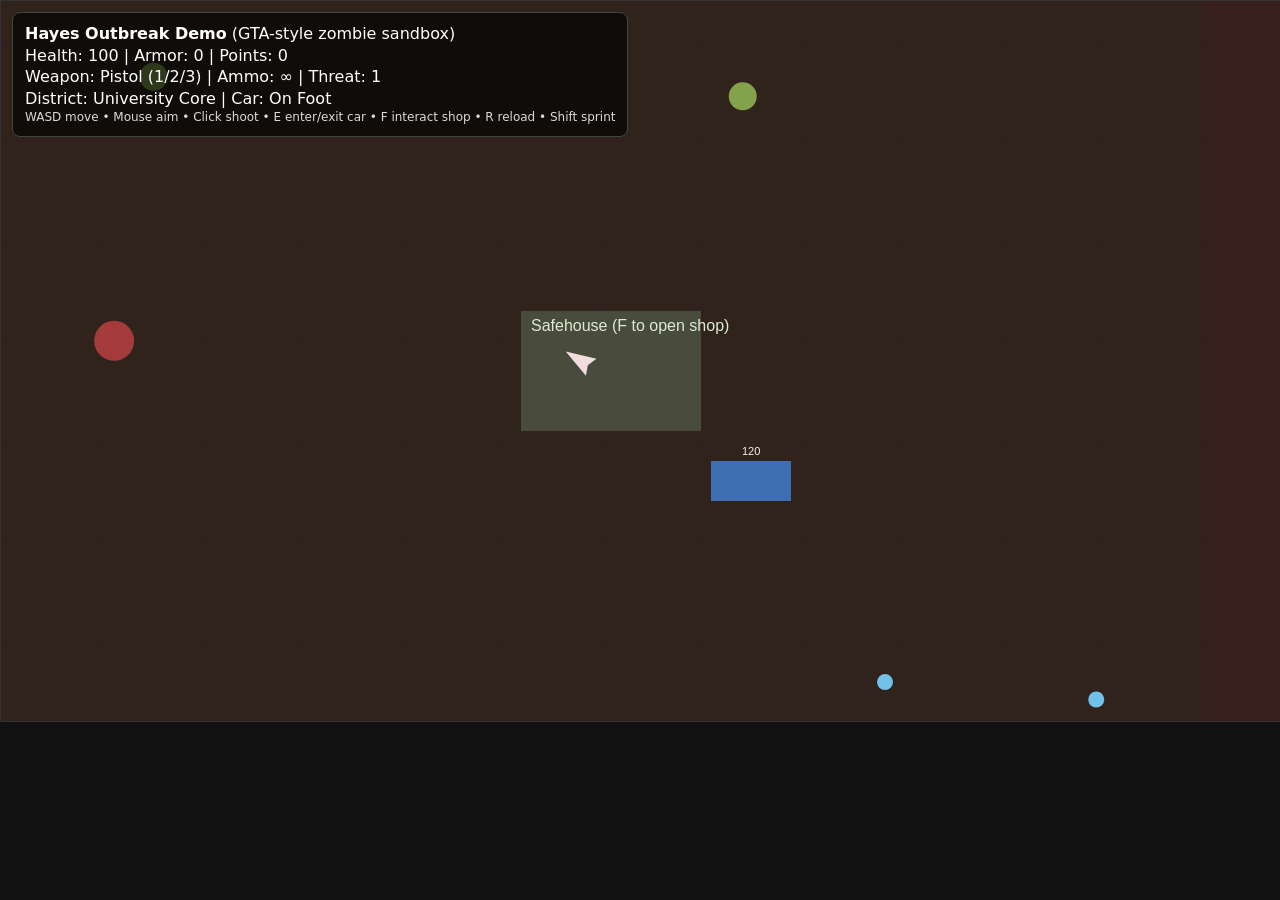
==== index.html @ 2b1fb6fa "Add demo site files for GitHub Pages" ====
<!doctype html>
<html lang="en">
<head>
  <meta charset="UTF-8" />
  <meta name="viewport" content="width=device-width, initial-scale=1.0" />
  <title>Hayes Outbreak Demo</title>
  <link rel="stylesheet" href="styles.css" />
</head>
<body>
  <div id="hud">
    <div><strong>Hayes Outbreak Demo</strong> (GTA-style zombie sandbox)</div>
    <div>Health: <span id="health">100</span> | Armor: <span id="armor">0</span> | Points: <span id="points">0</span></div>
    <div>Weapon: <span id="weapon">Pistol</span> | Ammo: <span id="ammo">∞</span> | Threat: <span id="threat">1</span></div>
    <div>District: <span id="district">University Core</span> | Car: <span id="car">On Foot</span></div>
    <div class="tip">WASD move • Mouse aim • Click shoot • E enter/exit car • F interact shop • R reload • Shift sprint</div>
  </div>

  <canvas id="game" width="1280" height="720"></canvas>

  <div id="shopPanel" class="panel hidden">
    <h3>Safehouse Upgrade Terminal</h3>
    <button data-buy="armor">+25 Armor (120 pts)</button>
    <button data-buy="pistol">Pistol Damage +20% (140 pts)</button>
    <button data-buy="smg">Unlock SMG (220 pts)</button>
    <button data-buy="rifle">Unlock Rifle (320 pts)</button>
    <button data-buy="carArmor">Car Armor +30% (260 pts)</button>
    <button data-buy="carSpeed">Car Top Speed +20% (240 pts)</button>
  </div>

  <script src="game.js"></script>
</body>
</html>
---- styles.css ----
:root {
  color-scheme: dark;
  font-family: Inter, system-ui, -apple-system, Segoe UI, Roboto, sans-serif;
}
body {
  margin: 0;
  background: #111;
  overflow: hidden;
}
#game {
  display: block;
  margin: 0 auto;
  background: #1a1a1a;
  border: 1px solid #333;
}
#hud {
  position: fixed;
  left: 12px;
  top: 12px;
  z-index: 20;
  background: rgba(0,0,0,.65);
  padding: 10px 12px;
  border: 1px solid #444;
  border-radius: 8px;
  line-height: 1.35;
}
.tip { font-size: 12px; opacity: .85; }
.panel {
  position: fixed;
  right: 12px;
  top: 12px;
  z-index: 25;
  width: 260px;
  background: rgba(20,20,20,.95);
  border: 1px solid #666;
  border-radius: 8px;
  padding: 10px;
}
.hidden { display: none; }
.panel button {
  width: 100%;
  margin: 6px 0;
  padding: 8px;
  background: #2f2f2f;
  color: #f2f2f2;
  border: 1px solid #555;
  border-radius: 6px;
  cursor: pointer;
}
.panel button:hover { background: #404040; }
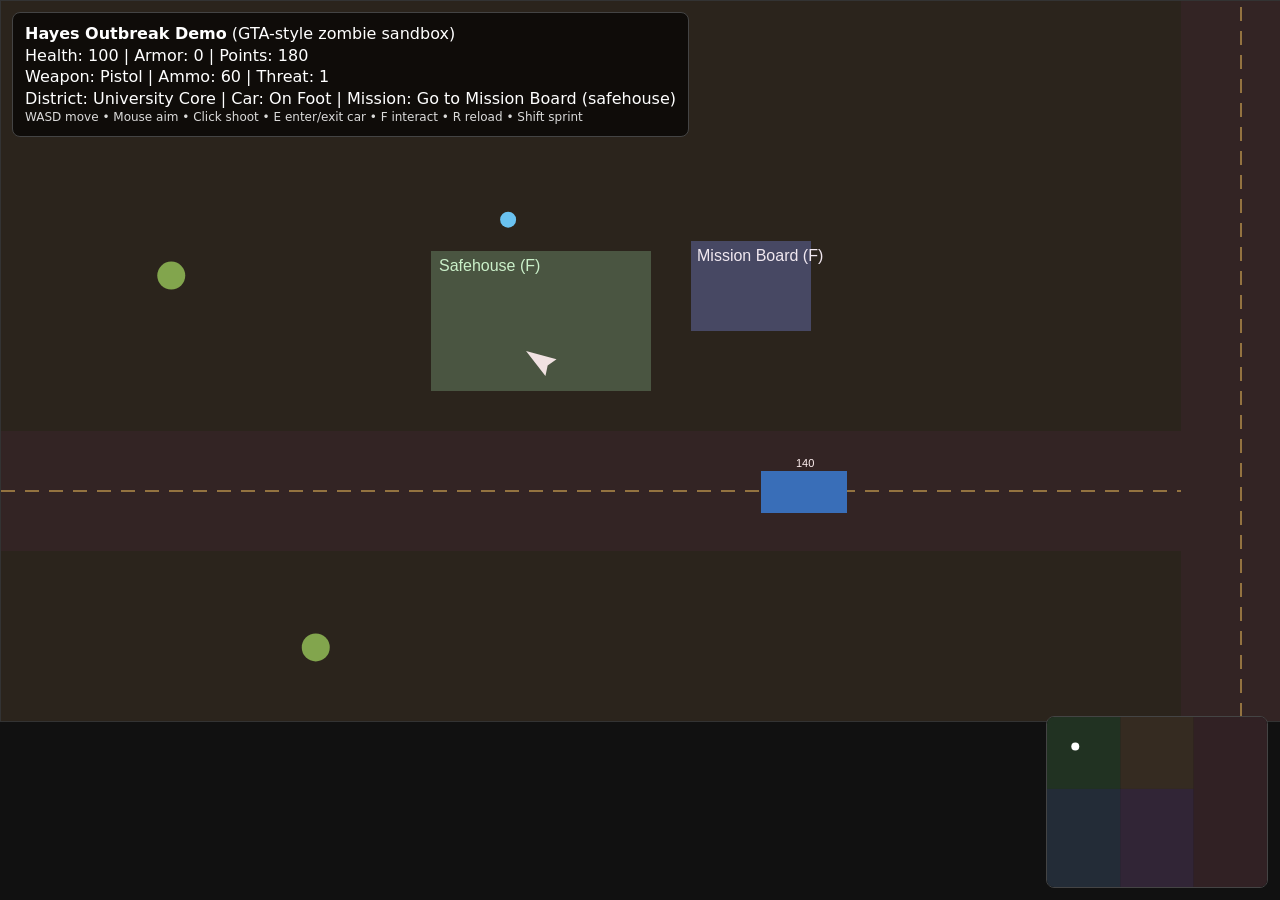
==== commit 9dfcedc6: "Update demo with minimap, mission UI, and improved city layout" ====
--- a/index.html
+++ b/index.html
@@ -11,15 +11,17 @@
     <div><strong>Hayes Outbreak Demo</strong> (GTA-style zombie sandbox)</div>
     <div>Health: <span id="health">100</span> | Armor: <span id="armor">0</span> | Points: <span id="points">0</span></div>
     <div>Weapon: <span id="weapon">Pistol</span> | Ammo: <span id="ammo">∞</span> | Threat: <span id="threat">1</span></div>
-    <div>District: <span id="district">University Core</span> | Car: <span id="car">On Foot</span></div>
-    <div class="tip">WASD move • Mouse aim • Click shoot • E enter/exit car • F interact shop • R reload • Shift sprint</div>
+    <div>District: <span id="district">University Core</span> | Car: <span id="car">On Foot</span> | Mission: <span id="mission">None</span></div>
+    <div class="tip">WASD move • Mouse aim • Click shoot • E enter/exit car • F interact • R reload • Shift sprint</div>
   </div>
 
   <canvas id="game" width="1280" height="720"></canvas>
+  <canvas id="minimap" width="220" height="170"></canvas>
 
   <div id="shopPanel" class="panel hidden">
     <h3>Safehouse Upgrade Terminal</h3>
     <button data-buy="armor">+25 Armor (120 pts)</button>
+    <button data-buy="medkit">Medkit (90 pts)</button>
     <button data-buy="pistol">Pistol Damage +20% (140 pts)</button>
     <button data-buy="smg">Unlock SMG (220 pts)</button>
     <button data-buy="rifle">Unlock Rifle (320 pts)</button>
@@ -27,6 +29,13 @@
     <button data-buy="carSpeed">Car Top Speed +20% (240 pts)</button>
   </div>
 
+  <div id="missionPanel" class="panel hidden">
+    <h3>Mission Board</h3>
+    <button data-mission="rescue">Rescue Survivors</button>
+    <button data-mission="heist">Pharmacy Heist</button>
+    <button data-mission="horde">Horde Defense</button>
+  </div>
+
   <script src="game.js"></script>
 </body>
 </html>
--- a/styles.css
+++ b/styles.css
@@ -36,6 +36,20 @@
   border-radius: 8px;
   padding: 10px;
 }
+#minimap {
+  position: fixed;
+  right: 12px;
+  bottom: 12px;
+  z-index: 20;
+  width: 220px;
+  height: 170px;
+  border: 1px solid #444;
+  border-radius: 8px;
+  background: rgba(0, 0, 0, 0.35);
+}
+#missionPanel {
+  top: 220px;
+}
 .hidden { display: none; }
 .panel button {
   width: 100%;
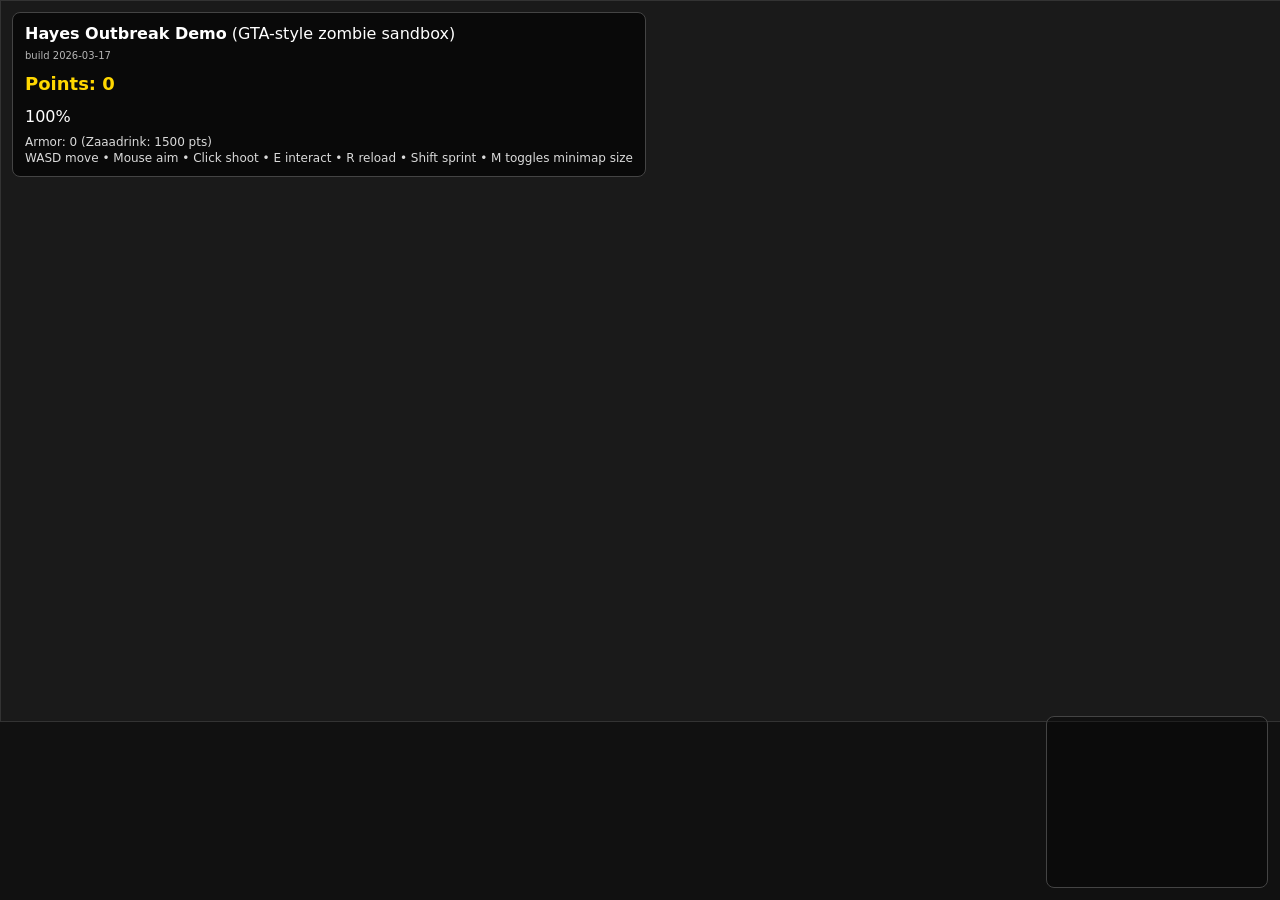
==== commit d65035c8: "Add build tag + cache-busting query params to force updated site load" ====
--- a/index.html
+++ b/index.html
@@ -4,27 +4,32 @@
   <meta charset="UTF-8" />
   <meta name="viewport" content="width=device-width, initial-scale=1.0" />
   <title>Hayes Outbreak Demo</title>
-  <link rel="stylesheet" href="styles.css" />
+  <link rel="stylesheet" href="styles.css?v=20260317" />
 </head>
 <body>
   <div id="hud">
     <div><strong>Hayes Outbreak Demo</strong> (GTA-style zombie sandbox)</div>
-    <div>Health: <span id="health">100</span> | Armor: <span id="armor">0</span> | Points: <span id="points">0</span></div>
-    <div>Weapon: <span id="weapon">Pistol</span> | Ammo: <span id="ammo">∞</span> | Threat: <span id="threat">1</span></div>
-    <div>District: <span id="district">University Core</span> | Car: <span id="car">On Foot</span> | Mission: <span id="mission">None</span></div>
-    <div class="tip">WASD move • Mouse aim • Click shoot • E enter/exit car • F interact • R reload • Shift sprint</div>
+    <div id="buildTag" style="font-size:10px; opacity:0.7; margin-top:4px;">build 2026-03-17</div>
+    <div style="margin: 10px 0; font-size: 18px; font-weight: 700; color: gold;">Points: <span id="points">0</span></div>
+
+    <div id="healthBar" class="bar">
+      <div id="healthFill"></div>
+      <span id="healthText">100%</span>
+    </div>
+    <div style="margin-top: 6px; font-size: 12px; opacity: 0.85;">Armor: <span id="armor">0</span> (Zaaadrink: 1500 pts)</div>
+
+    <div id="pickupHint" class="tip"></div>
+    <div class="tip">WASD move • Mouse aim • Click shoot • E interact • R reload • Shift sprint • M toggles minimap size</div>
   </div>
 
   <canvas id="game" width="1280" height="720"></canvas>
-  <canvas id="minimap" width="220" height="170"></canvas>
+  <canvas id="minimap" class="minimap-small" width="220" height="170"></canvas>
 
   <div id="shopPanel" class="panel hidden">
     <h3>Safehouse Upgrade Terminal</h3>
-    <button data-buy="armor">+25 Armor (120 pts)</button>
     <button data-buy="medkit">Medkit (90 pts)</button>
+    <button data-buy="zaaadrink">Zaaadrink (1500 pts)</button>
     <button data-buy="pistol">Pistol Damage +20% (140 pts)</button>
-    <button data-buy="smg">Unlock SMG (220 pts)</button>
-    <button data-buy="rifle">Unlock Rifle (320 pts)</button>
     <button data-buy="carArmor">Car Armor +30% (260 pts)</button>
     <button data-buy="carSpeed">Car Top Speed +20% (240 pts)</button>
   </div>
@@ -36,6 +41,6 @@
     <button data-mission="horde">Horde Defense</button>
   </div>
 
-  <script src="game.js"></script>
+  <script src="game.js?v=20260317"></script>
 </body>
 </html>
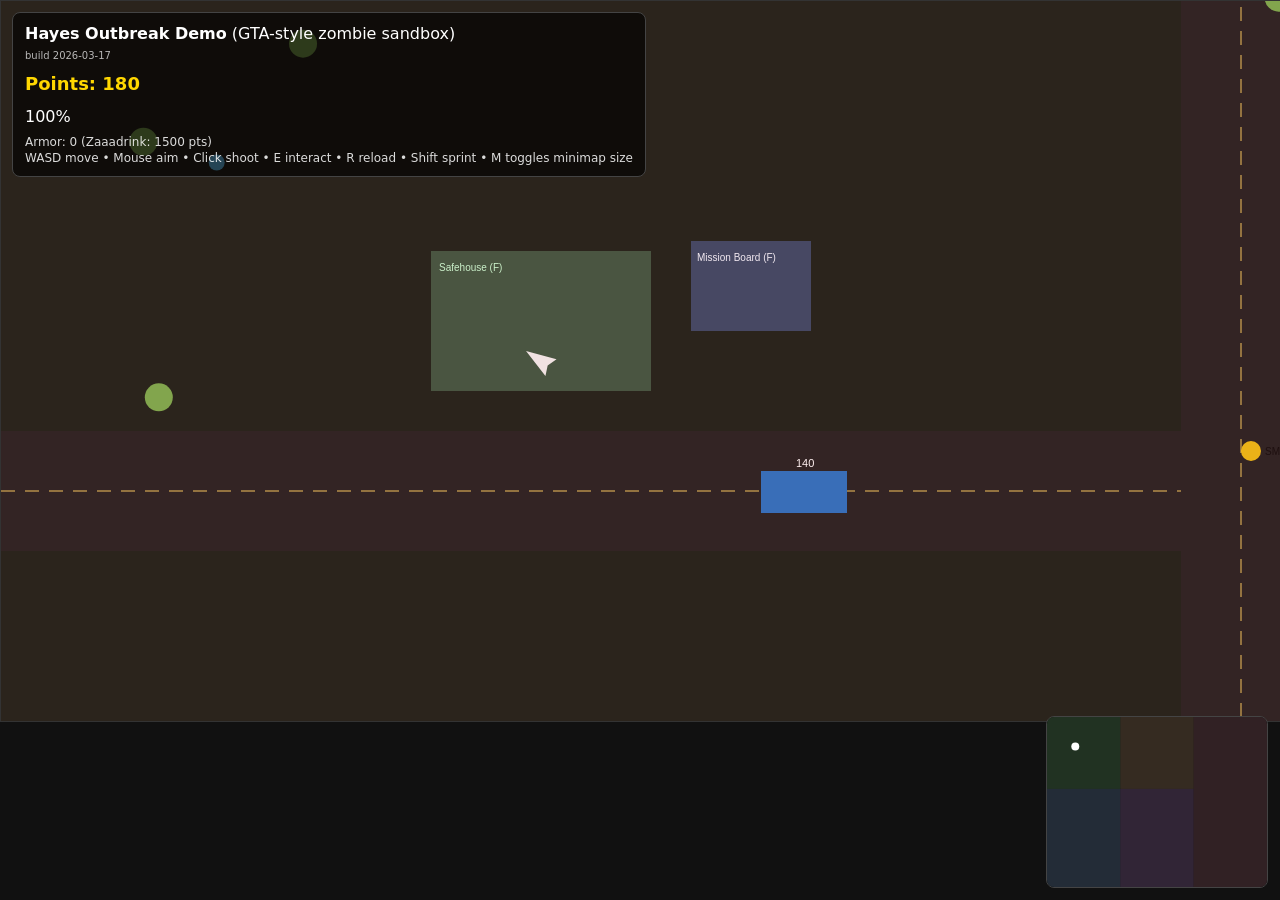
==== commit 109561d1: "Show runtime JS errors on screen and ensure all entrypoints include error overlay" ====
--- a/index.html
+++ b/index.html
@@ -7,10 +7,20 @@
   <link rel="stylesheet" href="styles.css?v=20260317" />
 </head>
 <body>
+  <div id="error" style="position:fixed;top:0;left:0;width:100%;padding:10px 12px;background:rgba(180,24,24,0.85);color:#fff;font-weight:700;z-index:999;display:none;">ERROR</div>
   <div id="hud">
     <div><strong>Hayes Outbreak Demo</strong> (GTA-style zombie sandbox)</div>
     <div id="buildTag" style="font-size:10px; opacity:0.7; margin-top:4px;">build 2026-03-17</div>
     <div style="margin: 10px 0; font-size: 18px; font-weight: 700; color: gold;">Points: <span id="points">0</span></div>
+
+    <div id="hiddenStats" style="display:none;">
+      <span id="weapon"></span>
+      <span id="ammo"></span>
+      <span id="threat"></span>
+      <span id="district"></span>
+      <span id="car"></span>
+      <span id="mission"></span>
+    </div>
 
     <div id="healthBar" class="bar">
       <div id="healthFill"></div>
